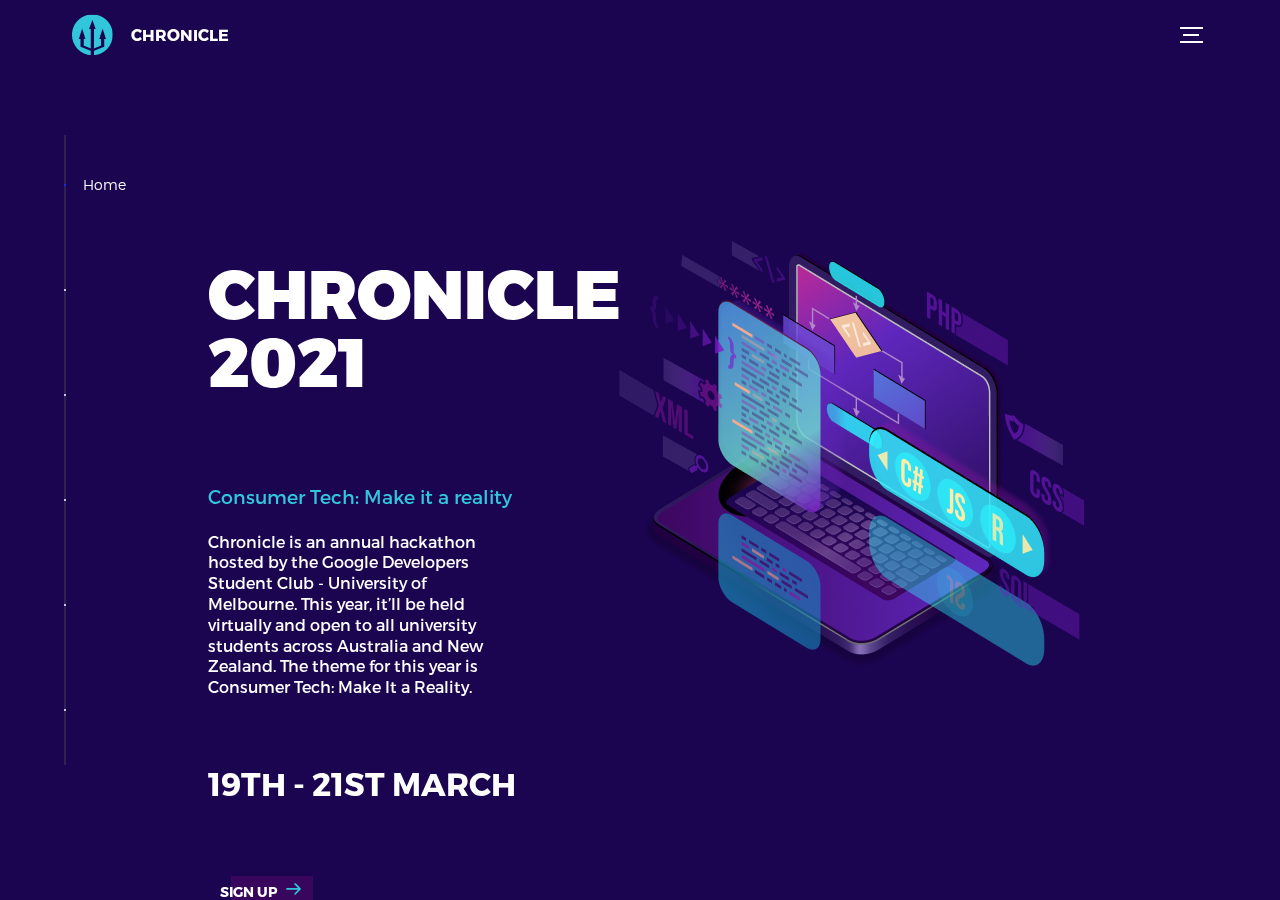
==== index.html @ 99b22c0f "first-commit" ====
<!DOCTYPE html>
<html lang="en">
<head>
  <title>Chronicle Hackathon 2021</title>
  <link rel="shortcut icon" type="image/png" href="assets/img/favicon.png"/>
  <meta charset="utf-8">
  <meta name="viewport" content="width=device-width, initial-scale=1">
  <meta http-equiv="X-UA-Compatible" content="IE=edge">
  <meta name="description" content="HTML5 website template">
  <meta name="keywords" content="global, template, html, sass, jquery">
  <meta name="author" content="Pulkit Aggarwal">
  <link rel="stylesheet" href="assets/css/main.css">
  <link href="https://cdn.jsdelivr.net/npm/bootstrap@5.0.0-beta2/dist/css/bootstrap.min.css" rel="stylesheet" integrity="sha384-BmbxuPwQa2lc/FVzBcNJ7UAyJxM6wuqIj61tLrc4wSX0szH/Ev+nYRRuWlolflfl" crossorigin="anonymous">
  <script src="https://cdn.jsdelivr.net/npm/bootstrap@5.0.0-beta2/dist/js/bootstrap.bundle.min.js" integrity="sha384-b5kHyXgcpbZJO/tY9Ul7kGkf1S0CWuKcCD38l8YkeH8z8QjE0GmW1gYU5S9FOnJ0" crossorigin="anonymous"></script>
</head>
<body>

<!-- notification for small viewports and landscape oriented smartphones -->
<div class="device-notification">
  <a class="device-notification--logo" >
    <img src="assets/img/logo.png" alt="Chronicle">
    <p>Chronicle</p>
  </a>
  <p class="device-notification--message">The most amazing hackathon of 2021 is here.</p>
</div>

<div class="perspective effect-rotate-left">
  <div class="container"><div class="outer-nav--return"></div>
    <div id="viewport" class="l-viewport">
      <div class="l-wrapper">
        <header class="header">
          <a class="header--logo" href = "https://zinader.github.io/chroniclehack/">

            <img src="assets/img/logo.png" alt="Chronicle">
            <p>Chronicle</p>
          </a>
              <div class="header--nav-toggle">
            <span></span>
          </div>
        </header>

        <!--left nav bar section-->
        <nav class="l-side-nav">
          <ul class="side-nav">
            <li class="is-active"><span>Home</span></li>
            <li><span>Schedule</span></li>
            <li><span>Prizes</span></li>
            <li><span>FAQs</span></li>
            <li><span>Sponsors</span></li>
            <li><span>Contact Us</span></li>
          </ul>
        </nav>

        <!--main about chronicle section-->

        <ul class="l-main-content main-content">
          <li class="l-section section section--is-active">
            <div class="intro">
              <div class="intro--banner">
                <h1>CHRONICLE<br>2021</h1>
                <br>
                <h4>Consumer Tech: Make it a reality</h4>
                <div class="intro--para">
                <h3>Chronicle is an annual hackathon hosted by the Google Developers Student Club - University of Melbourne. This year, it’ll be held virtually and open to all university students across Australia and New Zealand. The theme for this year is Consumer Tech: Make It a Reality. </h3>
                <div class="date-chronicle">
                <br>
                <h2>19TH - 21ST MARCH</h2>
                <br>
                <br>
                
                <a href = "https://www.eventbrite.com.au/e/chronicle-hackathon-2021-tickets-142675898453" target="_blank">
                  <button >Sign Up
                    <svg version="1.1" id="Layer_1" xmlns="http://www.w3.org/2000/svg" xmlns:xlink="http://www.w3.org/1999/xlink" x="0px" y="0px" viewBox="0 0 150 118" style="enable-background:new 0 0 150 118;" xml:space="preserve">
                    <g transform="translate(0.000000,118.000000) scale(0.100000,-0.100000)">
                      <path d="M870,1167c-34-17-55-57-46-90c3-15,81-100,194-211l187-185l-565-1c-431,0-571-3-590-13c-55-28-64-94-18-137c21-20,33-20,597-20h575l-192-193C800,103,794,94,849,39c20-20,39-29,61-29c28,0,63,30,298,262c147,144,272,271,279,282c30,51,23,60-219,304C947,1180,926,1196,870,1167z"/>
                    </g>
                    </svg>
                    <span class="btn-background"></span>
                  </button>
                </a>
                
                <img src="assets/img/introduction-visual.png" alt="Welcome">
              </div>
            </div>
          </li>

          <!--FAQ section-->
          <!--Keeping it similar to schedule because a lot of questions-->
          
          <li class="l-section section">
            <div class="work schedule">
              <h2>Schedule</h2>
              <div class="work--lockup">
                <ul class="slider">

                  <li class="slider--item slider--item-center">
                    
                      <div class="slider--item-image">
                        <img src="assets/img/2.svg" alt="Victory">
                        
                      </div>
                     
                  </li>
                  <li class="slider--item ">
                  
                      <div class="slider--item-image">
                        <img src="assets/img/3.svg" alt="Alex Nowak">
                      </div>
                  
                  </li>
                  <li class="slider--item">
                    
                      <div class="slider--item-image">
                        <img src="assets/img/4.svg" alt="Alex Nowak">
                      </div>
                    
                  </li>
                  <li class="slider--item">
                   
                      <div class="slider--item-image">
                        <img src="assets/img/5.svg" alt="Alex Nowak">
                      </div>
                    
                  </li>
                  <li class="slider--item">
                   
                      <div class="slider--item-image">
                        <img src="assets/img/6.svg" alt="Alex Nowak">
                      </div>
        
                  </li>
                  
                </ul>
                
                <div class="slider--prev">
                  <svg version="1.1" id="Layer_1" xmlns="http://www.w3.org/2000/svg" xmlns:xlink="http://www.w3.org/1999/xlink" x="0px" y="0px"
                  viewBox="0 0 150 118" style="enable-background:new 0 0 150 118;" xml:space="preserve">
                  <g transform="translate(0.000000,118.000000) scale(0.100000,-0.100000)">
                    <path d="M561,1169C525,1155,10,640,3,612c-3-13,1-36,8-52c8-15,134-145,281-289C527,41,562,10,590,10c22,0,41,9,61,29
                    c55,55,49,64-163,278L296,510h575c564,0,576,0,597,20c46,43,37,109-18,137c-19,10-159,13-590,13l-565,1l182,180
                    c101,99,187,188,193,199c16,30,12,57-12,84C631,1174,595,1183,561,1169z"/>
                  </g>
                  </svg>
                </div>
                <div class="slider--next">
                  <svg version="1.1" id="Layer_1" xmlns="http://www.w3.org/2000/svg" xmlns:xlink="http://www.w3.org/1999/xlink" x="0px" y="0px" viewBox="0 0 150 118" style="enable-background:new 0 0 150 118;" xml:space="preserve">
                  <g transform="translate(0.000000,118.000000) scale(0.100000,-0.100000)">
                    <path d="M870,1167c-34-17-55-57-46-90c3-15,81-100,194-211l187-185l-565-1c-431,0-571-3-590-13c-55-28-64-94-18-137c21-20,33-20,597-20h575l-192-193C800,103,794,94,849,39c20-20,39-29,61-29c28,0,63,30,298,262c147,144,272,271,279,282c30,51,23,60-219,304C947,1180,926,1196,870,1167z"/>
                  </g>
                  </svg>
                </div>
              </div>
            </div>
          </li>

          <!--Prizes section-->

          <li class="l-section section">
            <div class="hire">
              <h2>Prizes</h2>
              <h4>To be announced soon.</h4>
              <!-- checkout formspree.io for easy form setup -->
              <form class="work-request">
                <div class="work-request--options">
                  <span class="options-a">              
                  </span>
                </div>
              </form>
            </div>
          </li>


          <!--Schedule section-->

          <li class="l-section section">
            <div class="work">
              <h2>FAQs</h2>
              <div class="col">
            
                <div class="tabs">
                  <div class="tab">
                    <input type="radio" id="rd1" name="rd">
                    <label class="tab-label" for="rd1">
                    Where is the hackathon?
                    </label>
                    <div class="tab-content">
                      Chronicle 2021 is entirely virtual.

                    </div>
                  </div>
                  <div class="tab">
                    <input type="radio" id="rd2" name="rd">
                    <label class="tab-label" for="rd2">What is the team size?</label>
                    <div class="tab-content">
                      A team can have 3-4 members.
                    </div>
                  </div>
                  <div class="tab">
                    <input type="radio" id="rd3" name="rd">
                    <label class="tab-label" for="rd3">Do I need a team to sign up?</label>
                    <div class="tab-content">
                      No, just register on eventbrite and you can find teammates on our discord.
                    </div>
                  </div>
                  <div class="tab">
                    <input type="radio" id="rd4" name="rd">
                    <label class="tab-label" for="rd4">Who can compete in Chronicle?</label>
                    <div class="tab-content">
                      Anyone enrolled at a University in Australia or New Zealand can compete.
                    </div>
                  </div>
                  <div class="tab">
                    <input type="radio" id="rd5" name="rd">
                    <label class="tab-label" for="rd5">I am a beginner, can I still join this hackathon?</label>
                    <div class="tab-content">
                      Yes! Hackathons are always a great place for beginners to learn and meet new people. We’ll also have a bunch of workshops and mentors to help you along the way.
                    </div>
                  </div>
                  
                </div>
              </div> 
            </div>
          </li>
          
          <!--collaborators--section-->

          <li class="l-section section">
            <div class="hire">
              <h2>Sponsored By</h2>
              <br>
             <img src="assets/img/google3.png" alt="Google" style="width:284px;height:92.39px;">
            </div>

          </li>

          <!--Contact section-->

          <li class="l-section section">
            <div class="contact">
              <div class="contact--lockup">
                
                <div class="card">
                  <div class="card-header">
                  <h5>
                    To ask more questions and stay updated with what's happening at Chronicle.
                  </h5>
                  </div>
                  <div class="card-body">
                   
                    <a href="https://discord.gg/WUYStDMMdJ" target="_blank"class="btn btn-primary"> <h5 class="card-title">Join Discord</h5></a>
                    <a href="https://www.facebook.com/dscunimelb" target="_blank" class="btn btn-primary"> <h5 class="card-title">Facebook</h5></a>
                    <a href="mailto:dscunimelb@gmail.com" target="_blank" class="btn btn-primary"> <h5 class="card-title">Email</h5></a>
                    
                  </div>
                </div>
             
              </div>
            </div>
          </li>
        </ul>
      </div>
    </div>
  </div>

  <!--Right Slide Animation section-->

  <ul class="outer-nav">
    <li class="is-active">Home</li>
    <li>Schedule</li>
    <li>Prizes</li>
    <li>FAQs</li>
    <li>Sponsors</li>
    <li>Contact Us</li>
  </ul>
</div>

<script src="https://ajax.googleapis.com/ajax/libs/jquery/2.2.4/jquery.min.js"></script>
<script>window.jQuery || document.write('<script src="assets/js/vendor/jquery-2.2.4.min.js"><\/script>')</script>
<script src="assets/js/functions-min.js"></script>
</body>
</html>
---- assets/css/main.css ----
@font-face {
	font-family: 'Montserrat';
	src: url("fonts/Montserrat-Black.eot");
	src: local("☺"), url("fonts/Montserrat-Black.woff") format("woff"), url("fonts/Montserrat-Black.ttf") format("truetype"), url("fonts/Montserrat-Black.svg") format("svg");
	font-weight: 900;
	font-style: normal
}

@font-face {
	font-family: 'Montserrat';
	src: url("fonts/Montserrat-Bold.eot");
	src: local("☺"), url("fonts/Montserrat-Bold.woff") format("woff"), url("fonts/Montserrat-Bold.ttf") format("truetype"), url("fonts/Montserrat-Bold.svg") format("svg");
	font-weight: 700;
	font-style: normal
}

@font-face {
	font-family: 'Montserrat';
	src: url("fonts/Montserrat-Regular.eot");
	src: local("☺"), url("fonts/Montserrat-Regular.woff") format("woff"), url("fonts/Montserrat-Regular.ttf") format("truetype"), url("fonts/Montserrat-Regular.svg") format("svg");
	font-weight: 400;
	font-style: normal
}

@font-face {
	font-family: 'Montserrat';
	src: url("fonts/Montserrat-Light.eot");
	src: local("☺"), url("fonts/Montserrat-Light.woff") format("woff"), url("fonts/Montserrat-Light.ttf") format("truetype"), url("fonts/Montserrat-Light.svg") format("svg");
	font-weight: 300;
	font-style: normal
}

/*! normalize.css v3.0.2 | MIT License | git.io/normalize */
html {
	font-family: sans-serif;
	-ms-text-size-adjust: 100%;
	-webkit-text-size-adjust: 100%
}

body {
	margin: 0
}

article, aside, details, figcaption, figure, footer, header, hgroup, main, menu, nav, section, summary {
	display: block
}

audio, canvas, progress, video {
	display: inline-block;
	vertical-align: baseline
}

audio:not([controls]) {
	display: none;
	height: 0
}

[hidden], template {
	display: none
}

a {
	background-color: transparent
}

a{
	color: #31c6dc;
}

a:active, a:hover {
	outline: 0
}

abbr[title] {
	border-bottom: 1px dotted
}

b, strong {
	font-weight: bold
}

dfn {
	font-style: italic
}

h1 {
	font-size: 2em;

	margin: 0.67em 0
}

mark {
	background: #ff0;
	color: #000
}

small {
	font-size: 80%
}

sub, sup {
	font-size: 75%;
	line-height: 0;
	position: relative;
	vertical-align: baseline
}

sup {
	top: -0.5em
}

sub {
	bottom: -0.25em
}

img {
	border: 0
}

svg:not(:root) {
	overflow: hidden
}

figure {
	margin: 1em 40px
}

hr {
	box-sizing: content-box;
	height: 0
}

pre {
	overflow: auto
}

code, kbd, pre, samp {
	font-family: monospace, monospace;
	font-size: 1em
}

button, input, optgroup, select, textarea {
	color: inherit;
	font: inherit;
	margin: 0
}

button {
	overflow: visible
}

button, select {
	text-transform: none
}

button, html input[type="button"], input[type="reset"], input[type="submit"] {
	-webkit-appearance: button;
	cursor: pointer
}

button[disabled], html input[disabled] {
	cursor: default
}

button::-moz-focus-inner, input::-moz-focus-inner {
	border: 0;
	padding: 0
}

input {
	line-height: normal
}

input[type="checkbox"], input[type="radio"] {
	box-sizing: border-box;
	padding: 0
}

input[type="number"]::-webkit-inner-spin-button, input[type="number"]::-webkit-outer-spin-button {
	height: auto
}

input[type="search"] {
	-webkit-appearance: textfield;
	box-sizing: content-box
}

input[type="search"]::-webkit-search-cancel-button, input[type="search"]::-webkit-search-decoration {
	-webkit-appearance: none
}

fieldset {
	border: 1px solid #c0c0c0;
	margin: 0 2px;
	padding: 0.35em 0.625em 0.75em
}

legend {
	border: 0;
	padding: 0
}

textarea {
	overflow: auto
}

optgroup {
	font-weight: bold
}

table {
	border-collapse: collapse;
	border-spacing: 0
}

td, th {
	padding: 0
}

::-moz-selection {
	background: #FFF498
}

::selection {
	background: #FFF498
}

::-moz-selection {
	background: #FFF498
}

img::-moz-selection {
	background: transparent
}

img::selection {
	background: transparent
}

img::-moz-selection {
	background: transparent
}

body {
	-webkit-tap-highlight-color: #FFF498
}

body {
	background-color: #1B0551 !important;
	font-size: 14px;
	line-height: 1.6;
	font-family: "Montserrat", sans-serif;
	color: #fff;
	-webkit-font-smoothing: antialiased;
	-webkit-text-size-adjust: 100%
}

.l-viewport {
	position: relative;
	width: 100%;
	height: 100vh;
	box-shadow: 0 0 45px 5px rgba(0, 0, 0, 0.85);
	overflow: hidden
}

.l-wrapper {
	position: relative;
	width: 1440px;
	max-width: 90%;
	height: 100%;
	margin: 0 auto
}

.l-side-nav {
	position: absolute;
	left: 0;
	display: -webkit-box;
	display: -webkit-flex;
	display: -ms-flexbox;
	display: flex;
	height: 100%;
	-webkit-box-align: center;
	-webkit-align-items: center;
	-ms-flex-align: center;
	align-items: center
}

.l-side-nav::before {
	content: "";
	position: absolute;
	top: 50%;
	left: 0;
	-webkit-transform: translateY(-50%);
	transform: translateY(-50%);
	width: 2px;
	height: 70%;
	max-height: 750px;
	background-color: #555;
	opacity: .35;
	z-index: 10
}

@media (max-width:1180px) {
	.l-side-nav {
		display: none
	}

}

.l-main-content {
	position: relative;
	width: 100%;
	height: 100%;
	margin: 0;
	padding: 0;
	list-style: none
}

.l-section {
	position: absolute;
	width: 100%;
	height: 100%
}

.device-notification {
	display: none;
	position: fixed;
	top: 0;
	left: 0;
	width: 100%;
	height: 100%;
	-webkit-box-orient: vertical;
	-webkit-box-direction: normal;
	-webkit-flex-direction: column;
	-ms-flex-direction: column;
	flex-direction: column;
	-webkit-box-align: center;
	-webkit-align-items: center;
	-ms-flex-align: center;
	-ms-grid-row-align: center;
	align-items: center;
	-webkit-box-pack: center;
	-webkit-justify-content: center;
	-ms-flex-pack: center;
	justify-content: center;
	background-color: #0c0c0c;
	z-index: 12
}

.device-notification--logo {
	display: -webkit-box;
	display: -webkit-flex;
	color: #fff !important;
	display: -ms-flexbox;
	display: flex;
	-webkit-box-align: center;
	-webkit-align-items: center;
	-ms-flex-align: center;
	align-items: center;
	text-decoration: none;

}


.device-notification--logo p {
	margin: 0 0 0 10px;
	font-size: 16px;
	font-weight: 700;
	text-transform: uppercase
}

.device-notification--message {
	width: 70%;
	margin: 30px 0 0 0;
	font-weight: 700;
	text-align: center
}

@media (max-width:767px) and (min-width:601px) and (max-height:680px) {
	.device-notification {
		display: -webkit-box;
		display: -webkit-flex;
		display: -ms-flexbox;
		display: flex
	}

}

@media (max-width:600px) and (min-width:480px) and (max-height:580px) {
	.device-notification {
		display: -webkit-box;
		display: -webkit-flex;
		display: -ms-flexbox;
		display: flex
	}

}

@media (max-width:736px) and (min-width:360px) and (orientation:landscape) {
	.device-notification {
		display: -webkit-box;
		display: -webkit-flex;
		display: -ms-flexbox;
		display: flex
	}

}

@media(max-width:359px) {
	.device-notification {
		display: -webkit-box;
		display: -webkit-flex;
		display: -ms-flexbox;
		display: flex
	}

}

.section {
	opacity: 0;
	visibility: hidden;
	-webkit-transition: opacity .4s ease-in-out, visibility 0s .4s;
	transition: opacity .4s ease-in-out, visibility 0s .4s
}

.section--is-active {
	opacity: 1;
	visibility: visible;
	z-index: 1;
	-webkit-transition: opacity .4s ease-in-out .4s;
	transition: opacity .4s ease-in-out .4s
}

.section--next {
	-webkit-transform: translateY(-45px);
	transform: translateY(-45px);
	-webkit-transition: -webkit-transform .4s ease-in-out;
	transition: -webkit-transform .4s ease-in-out;
	transition: transform .4s ease-in-out;
	transition: transform .4s ease-in-out, -webkit-transform .4s ease-in-out
}

.section--prev {
	-webkit-transform: translateY(45px);
	transform: translateY(45px);
	-webkit-transition: -webkit-transform .4s ease-in-out;
	transition: -webkit-transform .4s ease-in-out;
	transition: transform .4s ease-in-out;
	transition: transform .4s ease-in-out, -webkit-transform .4s ease-in-out
}

.header {
	position: absolute;
	top: 0;
	left: 0;
	display: -webkit-box;
	display: -webkit-flex;
	display: -ms-flexbox;
	display: flex;
	width: 100%;
	height: 70px;
	-webkit-box-align: center;
	-webkit-align-items: center;
	-ms-flex-align: center;
	align-items: center;
	-webkit-box-pack: justify;
	-webkit-justify-content: space-between;
	-ms-flex-pack: justify;
	justify-content: space-between;
	z-index: 10
}

.header--logo {
	display: -webkit-box;
	display: -webkit-flex;
	display: -ms-flexbox;
	display: flex;
	-webkit-box-align: center;
	-webkit-align-items: center;
	-ms-flex-align: center;
	align-items: center;
	text-decoration: none;
	color: #fff
}

.header--logo p {
	margin: 0 0 0 10px;
	font-size: 16px;
	font-weight: 700;
	text-transform: uppercase
}

.header--logo p{
	color: #FFFFFF;
}

.header--nav-toggle {
	display: -webkit-box;
	display: -webkit-flex;
	display: -ms-flexbox;
	display: flex;
	width: 50px;
	height: 50px;
	-webkit-box-orient: vertical;
	-webkit-box-direction: normal;
	-webkit-flex-direction: column;
	-ms-flex-direction: column;
	flex-direction: column;
	-webkit-box-align: center;
	-webkit-align-items: center;
	-ms-flex-align: center;
	align-items: center;
	-webkit-box-pack: center;
	-webkit-justify-content: center;
	-ms-flex-pack: center;
	justify-content: center;
	cursor: pointer
}

.header--nav-toggle span, .header--nav-toggle::before, .header--nav-toggle::after {
	content: "";
	position: relative;
	width: 16px;
	height: 2px;
	background-color: #fff
}

.header--nav-toggle::before {
	bottom: 5px;
	width: 23px
}

.header--nav-toggle::after {
	top: 5px;
	width: 23px
}

.header--cta {
	position: absolute;
	top: 50%;
	left: 50%;
	-webkit-transform: translate(-50%, -50%);
	transform: translate(-50%, -50%);
	padding: 0 20px;
	line-height: 30px;
	text-decoration: none;
	color: #fff;
	font-weight: 700;
	text-transform: uppercase;
	background-color: #31c6dc;
	border: none;
	opacity: 0;
	visibility: hidden;
	
}

.header--cta:focus {
	outline: none
}

.header--cta.is-active {
	opacity: 1;
	visibility: visible;
	-webkit-transition: opacity .4s ease-in-out .4s;
	transition: opacity .4s ease-in-out .4s
}

@media (max-width:767px) {
	.header--cta {
		display: none
	}

}

.side-nav {
	position: relative;
	display: -webkit-box;
	display: -webkit-flex;
	display: -ms-flexbox;
	display: flex;
	width: 100px;
	height: 70%;
	max-height: 750px;
	-webkit-box-orient: vertical;
	-webkit-box-direction: normal;
	-webkit-flex-direction: column;
	-ms-flex-direction: column;
	flex-direction: column;
	-webkit-justify-content: space-around;
	-ms-flex-pack: distribute;
	justify-content: space-around;
	margin: 0;
	padding: 0;
	list-style-position: inside;
	z-index: 10
}

.side-nav>li {
	position: relative;
	top: -5px;
	color: #fff;
	font-size: 6px;
	cursor: pointer
}

.side-nav>li span {
	position: relative;
	top: 3px;
	left: 10px;
	color: #fff;
	font-size: 14px;
	font-weight: 300;
	opacity: 0;
	visibility: hidden
}

.side-nav>li::before {
	position: absolute;
	top: 3px;
	left: 10px;
	color: #555;
	font-size: 14px;
	font-weight: 300
}



.side-nav li.is-active {
	color: #0f33ff;
	-webkit-transition: color .4s ease-in-out;
	transition: color .4s ease-in-out
}

.side-nav li.is-active span {
	opacity: 1;
	visibility: visible;
	-webkit-transition: opacity .4s ease-in-out;
	transition: opacity .4s ease-in-out
}

.side-nav li.is-active::before {
	left: -33px;
	color: #fff
}

.intro {
	position: relative;
	display: -webkit-box;
	display: -webkit-flex;
	display: -ms-flexbox;
	display: flex;
	width: 900px;
	max-width: 75%;
	height: 100%;
	-webkit-box-orient: vertical;
	-webkit-box-direction: normal;
	-webkit-flex-direction: column;
	-ms-flex-direction: column;
	flex-direction: column;
	-webkit-box-pack: center;
	-webkit-justify-content: center;
	-ms-flex-pack: center;
	justify-content: center;
	margin: 0 auto
}

@media (max-width:1180px) {
	.intro {
		max-width: 100%
	}

}

.intro--banner {
	position: relative;
	height: 475px

}



.intro--banner h1 {
	position: relative;
	color: #ffffff !important;
	font-size: 68px;
	font-weight: 900;
	line-height: 1;
	z-index: 1
	
}

.intro--banner h4 {
	position: relative;
	color: #31c6dc !important;
	font-family: "Montserrat", sans-serif;
	font-size: 19px;
	font-weight: 400;
	line-height: 1;
	z-index: 1
	
}

.intro--banner h2 {
	position: relative;
	color: #ffffff !important;
	font-family: "Montserrat", sans-serif;
	font-size: 32px;
	font-weight: 600 !important;
	line-height: 1.3;
	z-index: 1
}

.intro--para {
	width: 300px;

}

.date-chronicle{
	width: 400px;
}

.intro--banner h3 {
	position: relative;
	color: #ffffff !important;
	font-family: "Montserrat", sans-serif;
	font-size: 16px;
	font-weight: 400;
	line-height: 1.3;
	z-index: 1
}

.intro--banner button {
	position: relative;
	padding: 5px 17px 5px 12px;
	font-weight: 700;
	text-transform: uppercase;
	color: #ffffff !important;
	background-color: transparent;
	border: none
}

.intro--banner button .btn-background {
	position: absolute;
	top: 0;
	left: 23px;
	right: 0;
	height: 100%;
	background-color: #39065e;
	z-index: -1;
	-webkit-transition: left .2s ease-in-out;
	transition: left .2s ease-in-out
}

.intro--banner button:hover .btn-background {
	left: 0
}

.intro--banner button:focus {
	outline: none
}

.intro--banner button svg {
	position: relative;
	bottom: 2px;
	left: 5px;
	width: 15px;
	fill: #31c6dc;
}

.intro--banner img {
	position: absolute;
	bottom: 21px;
	right: -12px
}

.intro--options {
	display: -webkit-box;
	display: -webkit-flex;
	display: -ms-flexbox;
	display: flex;
	-webkit-box-pack: justify;
	-webkit-justify-content: space-between;
	-ms-flex-pack: justify;
	justify-content: space-between;
	margin: 0;
	padding: 0;
	list-style: none
}

.intro--options>a {
	max-width: 250px;
	text-decoration: none;
	color: #282828;
	-webkit-transition: color .2s ease-in-out;
	transition: color .2s ease-in-out
}

.intro--options>a:hover {
	color: #fff
}

.intro--options h3 {
	font-size: 16px;
	text-transform: uppercase
}

.intro--options p {
	margin-bottom: 0
}

@media (max-width:900px) {
	.intro--banner {
		height: 380px
	}

	.intro--banner h1 {
		font-size: 55px
	}

	.intro--banner img {
		width: 430px
	}

	.intro--options>a {
		margin-right: 30px
	}

	.intro--options>a:last-child {
		margin-right: 0
	}

}

@media (max-width:767px) {
	.intro--banner {
		height: 305px
	}

	.intro--banner h1 {
		font-size: 44px
	}

	.intro--banner img {
		width: 330px
	}

	.intro--options {
		display: block
	}

	.intro--options>a {
		display: block;
		max-width: 100%;
		margin: 0 0 30px 0
	}

	.intro--options>a:last-child {
		margin-bottom: 0
	}

}

@media (max-width:600px) {
	.intro--banner {
		height: 360px
	}

	.intro--banner h1 {
		font-size: 55px
	}

	.intro--banner img {
		display: none
	}

}

@media (max-width:600px) and (max-height:750px) {
	.intro--banner {
		height: auto
	}

	.intro--banner::before, .intro--banner::after {
		display: none
	}

	.intro--banner h1 {
		margin-top: 0
	}

	.intro--options {
		display: none
	}

}

.work {
	position: relative;
	display: -webkit-box;
	display: -webkit-flex;
	display: -ms-flexbox;
	display: flex;
	width: 960px;
	max-width: 80%;
	height: 100%;
	-webkit-box-orient: vertical;
	-webkit-box-direction: normal;
	-webkit-flex-direction: column;
	-ms-flex-direction: column;
	flex-direction: column;
	-webkit-box-pack: center;
	-webkit-justify-content: center;
	-ms-flex-pack: center;
	justify-content: center;
	margin: 0 auto
}

@media (max-width:1180px) {
	.work {
		max-width: 100%
	}

}



.work h2 {
	font-family: "Montserrat", sans-serif !important;
	margin: 80px 0 20px 0;
	color: #ffffff !important;
	font-size: 56px;
	text-align: center;
	text-decoration: underline;
  	text-decoration-color: #31c6dc;
}

.schedule h2{
	margin: 0px 0 20px 0;

}

.work h4 {
	color: #ffffff !important;
}

.work h5 {
	
	color: #31c6dc !important;

}

.tab input {
  position: absolute;
  opacity: 0;
  z-index: -1;
}

.row {
  display: flex;
}
.row .col {
  flex: 1;
}
.row .col:last-child {
  margin-left: 1em;
}

/* Accordion styles */
.tabs {
  border-radius: 8px;
  overflow: hidden;
  box-shadow: 0 4px 4px -2px rgba(0, 0, 0, 0.5);
}

.tab {
  width: 100%;
  color: black;
  overflow: hidden;
}
.tab-label {
  display: flex;
  justify-content: space-between;
  font-family: "Montserrat", sans-serif;
  padding: 1em;
  background: #31c6dc;
  font-weight: regular;
  cursor: pointer;
  /* Icon */
}
.tab-label:hover {
  background: #31c6dc;
}
.tab-label::after {
  content: "❯";
  width: 1em;
  height: 1em;
  text-align: center;
  transition: all 0.35s;
}
.tab-content {
  max-height: 0;
  padding: 0 1em;
  color: #2c3e50;
  font-family: "Montserrat", sans-serif;
  background: white;
  transition: all 0.35s;
}
.tab-close {
  display: flex;
  justify-content: flex-end;
  padding: 1em;
  font-size: 0.75em;
  background: #2c3e50;
  cursor: pointer;
}
.tab-close:hover {
  background: #1a252f;
}

input:checked + .tab-label {
  background: #31c6dc;
}
input:checked + .tab-label::after {
  transform: rotate(90deg);
}
input:checked ~ .tab-content {
  max-height: 100vh;
  padding: 1em;
}



.work p {
	color: #ffffff !important;
}


.work--lockup {
	position: relative
}

.work--lockup .slider {
	position: relative;
	display: -webkit-box;
	display: -webkit-flex;
	display: -ms-flexbox;
	display: flex;
	width: 80%;
	margin: 0 auto;
	padding: 0;
	list-style: none
}

.work--lockup .slider--item {
	position: absolute;
	display: none;
	text-align: center
}

.work--lockup .slider--item a {
	text-decoration: none;
	color: #858585
}

.work--lockup .slider--item-title {
	margin-top: 10px;
	font-size: 12px;
	font-weight: 700;
	text-transform: uppercase
}

.work--lockup .slider--item-description {
	display: none;
	max-width: 250px;
	margin: 0 auto
}

.work--lockup .slider--item-image {
	width: 150px;
	height: 150px;
	margin: 0 auto;
	border-radius: 50%;
	
}

.work--lockup .slider--item-image img {
	width: 100%;
}

.work--lockup .slider--item-left {
	top: 50%;
	left: 0;
	-webkit-transform: translateY(-50%);
	transform: translateY(-50%);
	display: block
}

.work--lockup .slider--item-right {
	top: 50%;
	right: 0;
	-webkit-transform: translateY(-50%);
	transform: translateY(-50%);
	display: block
}

.work--lockup .slider--item-center {
	position: relative;
	top: 30px;
	left: 50%;
	-webkit-transform: translateX(-50%);
	transform: translateX(-50%);
	display: block
}

.work--lockup .slider--item-center a {
	color: #fff
}

.work--lockup .slider--item-center .slider--item-title {
	margin-top: 25px;
	font-size: 16px
}

.work--lockup .slider--item-center .slider--item-description {
	display: block
}

.work--lockup .slider--item-center .slider--item-image {
	width: 300px;
	height: 300px
}

.work--lockup .slider--next, .work--lockup .slider--prev {
	position: absolute;
	top: 160px;
	display: -webkit-box;
	display: -webkit-flex;
	display: -ms-flexbox;
	display: flex;
	width: 50px;
	height: 50px;
	-webkit-box-align: center;
	-webkit-align-items: center;
	-ms-flex-align: center;
	align-items: center;
	-webkit-box-pack: center;
	-webkit-justify-content: center;
	-ms-flex-pack: center;
	justify-content: center;
	background-color: #000000;
	border-radius: 50%;
	cursor: pointer
}

.work--lockup .slider--next svg, .work--lockup .slider--prev svg {
	width: 20px;
	fill: #31c6dc
}

.work--lockup .slider--next {
	right: 0
}

.work--lockup .slider--prev {
	left: 0
}

@media (max-width:900px) {
	.work--lockup .slider--item-image {
		width: 120px;
		height: 120px
	}

	.work--lockup .slider--item-center .slider--item-image {
		width: 240px;
		height: 240px
	}

	.work--lockup .slider--next, .work--lockup .slider--prev {
		top: 130px
	}

}

@media (max-width:767px) {
	.work--lockup .slider {
		width: 75%
	}

	.work--lockup .slider--item-image {
		width: 90px;
		height: 90px
	}

	.work--lockup .slider--item-center .slider--item-image {
		width: 190px;
		height: 190px
	}

	.work--lockup .slider--next, .work--lockup .slider--prev {
		top: 105px
	}

}

@media (max-width:600px) {
	.work--lockup .slider {
		width: auto
	}

	.work--lockup .slider--item-left, .work--lockup .slider--item-right {
		display: none
	}

}

.about {
	position: relative;
	display: -webkit-box;
	display: -webkit-flex;
	display: -ms-flexbox;
	display: flex;
	width: 900px;
	max-width: 75%;
	height: 100%;
	-webkit-box-orient: vertical;
	-webkit-box-direction: normal;
	-webkit-flex-direction: column;
	-ms-flex-direction: column;
	flex-direction: column;
	-webkit-box-pack: center;
	-webkit-justify-content: center;
	-ms-flex-pack: center;
	justify-content: center;
	margin: 0 auto
}

@media (max-width:1180px) {
	.about {
		max-width: 100%
	}

}

.about--banner {
	position: relative;
	height: 475px
}

.about--banner::before {
	content: "";
	position: absolute;
	top: 20px;
	left: 200px;
	-webkit-transform: rotate(-25deg);
	transform: rotate(-25deg);
	border: 5px solid #0f33ff;
	border-right-color: transparent;
	border-bottom-color: transparent
}

.about--banner::after {
	content: "";
	position: absolute;
	top: 75px;
	left: 400px;
	-webkit-transform: rotate(45deg);
	transform: rotate(45deg);
	width: 10px;
	height: 10px;
	background-color: #0f33ff
}

.about--banner h2 {
	position: relative;
	margin-top: 35px;
	font-size: 68px;
	font-weight: 900;
	line-height: 1;
	z-index: 1
}

.about--banner h2::before {
	content: "";
	position: absolute;
	top: 60px;
	left: 268px;
	width: 30px;
	height: 30px;
	background-color: #0f33ff;
	border-radius: 50%
}

.about--banner h2::after {
	content: "";
	position: absolute;
	top: 255px;
	left: 255px;
	width: 10px;
	height: 10px;
	background-color: #0f33ff
}

.about--banner a {
	padding: 5px 17px 5px 0;
	text-decoration: none;
	color: #fff;
	font-weight: 700;
	text-transform: uppercase;
	background-color: transparent
}

.about--banner a:hover svg {
	left: 10px
}

.about--banner a svg {
	position: relative;
	left: 5px;
	width: 15px;
	fill: #fff;
	-webkit-transition: left .2s ease-in-out;
	transition: left .2s ease-in-out
}

.about--banner img {
	position: absolute;
	bottom: -90px;
	right: -12px
}

.about--options {
	display: -webkit-box;
	display: -webkit-flex;
	display: -ms-flexbox;
	display: flex;
	max-width: 600px;
	-webkit-box-pack: justify;
	-webkit-justify-content: space-between;
	-ms-flex-pack: justify;
	justify-content: space-between;
	margin: 0;
	padding: 0;
	list-style: none
}

.about--options>a {
	position: relative;
	width: 150px;
	height: 75px;
	text-decoration: none;
	color: #fff;
	border: 10px solid #0f33ff;
	background-position: center;
	background-size: cover;
	background-repeat: no-repeat
}

.about--options>a:nth-child(1) {
	background-image: url("../img/about-winners.jpg")
}

.about--options>a:nth-child(2) {
	background-image: url("../img/about-philosophy.jpg")
}

.about--options>a:nth-child(3) {
	background-image: url("../img/about-history.jpg")
}

.about--options>a:hover h3 {
	bottom: -50px
}

.about--options h3 {
	position: absolute;
	bottom: -38px;
	left: 10px;
	font-size: 16px;
	text-transform: uppercase;
	-webkit-transition: bottom .2s ease-in-out, left .2s ease-in-out;
	transition: bottom .2s ease-in-out, left .2s ease-in-out
}

@media (max-width:767px) {
	.about--banner {
		height: 305px
	}

	.about--banner::before {
		top: 0;
		left: 125px
	}

	.about--banner::after {
		top: 35px;
		left: 260px
	}

	.about--banner h2 {
		margin-top: 10px;
		font-size: 44px
	}

	.about--banner h2::before {
		top: 28px;
		left: 168px
	}

	.about--banner h2::after {
		top: 163px;
		left: 163px
	}

	.about--banner img {
		width: 315px
	}

}

@media (max-width:600px) {
	.about--banner {
		height: auto
	}

	.about--banner::before {
		left: 155px
	}

	.about--banner::after {
		left: 310px
	}

	.about--banner h2 {
		margin-top: 0;
		font-size: 55px
	}

	.about--banner h2::before {
		top: 43px;
		left: 214px
	}

	.about--banner h2::after {
		top: 205px;
		left: 205px
	}

	.about--banner img {
		display: none
	}

	.about--options {
		display: none
	}

}

.contact {
	position: fixed;
	top: 0;
	left: 0;
	width: 100%;
	height: 100%;
	font-family: "Montserrat", sans-serif !important;
	background-image: url("../img/circuitry.png");
	background-position: left;
	background-size: cover;
	background-repeat: no-repeat
}

.contact--lockup {
	position: relative;
	display: -webkit-box;
	display: -webkit-flex;
	display: -ms-flexbox;
	display: flex;
	width: 80px;
	max-width: 100%;
	height: 100%;
	-webkit-box-align: center;
	-webkit-align-items: center;
	-ms-flex-align: center;
	align-items: center;
	-webkit-box-pack: end;
	-webkit-justify-content: flex-end;
	-ms-flex-pack: end;
	justify-content: flex-end;
	margin: 0 auto
}

.contact--lockup .card {

	min-width: 260px;
	background-color: #31c6dc;
}

.contact--lockup .card-header h5{

	text-decoration: underline;
  	text-decoration-color: #ffffff;
}



.contact--lockup .card .btn{
	min-width: 200px;
	align-items: center;
	margin: 10px; 
	
	background-color: #1b0551;
}

@media (max-width:1180px) {
	.contact--lockup {
		max-width: 90%
	}

}

@media (max-width:767px) {
	.contact--lockup {
		-webkit-box-pack: center;
		-webkit-justify-content: center;
		-ms-flex-pack: center;
		justify-content: center
	}

}

.contact--lockup .modal {
	padding: 45px 45px;
	text-align: center;
	background-image: url("../img/BACK_CONTACT.png");;
	border-radius: 12%;
	box-shadow: 0 0 30px 0 rgba(0, 0, 0, 0.75)

}



.contact--lockup .modal--options a {
	display: block;
	width: 100%;
	padding: 8px 0;
	text-decoration: none;
	color: #fff;
	font-weight: 700
}

.hire {
	position: relative;
	display: -webkit-box;
	display: -webkit-flex;
	display: -ms-flexbox;
	display: flex;
	width: 700px;
	max-width: 75%;
	height: 80%;
	-webkit-box-orient: vertical;
	-webkit-box-direction: normal;
	-webkit-flex-direction: column;
	-ms-flex-direction: column;
	flex-direction: column;
	-webkit-box-pack: center;
	-webkit-justify-content: center;
	-ms-flex-pack: center;
	justify-content: center;
	margin: 0 auto
}

@media (max-width:1180px) {
	.hire {
		max-width: 100%
	}

}

.hire h2 {
	padding-top: 70px;
	font-family: "Montserrat", sans-serif !important;
	margin: 0 0 20px 0;
	color: #ffffff !important;
	font-size: 46px;
	text-align: center;
	text-decoration: underline;
  	text-decoration-color: #31c6dc
}

.hire h3 {
	color: #ffffff !important;
	margin: 0 0 20px 0;
	text-align: center;
	font-size: 25px;
	
}

.hire h4 {
	color: #31c6dc;
	margin: 0 0 20px 0;
	font-size: 28px;
	text-align: center;
	left: 50%;
	
}



.hire img{
	width: 300px;
	height: 300px;
	margin: 0 auto;
	
	overflow: hidden
}

.work-request {
	display: -webkit-box;
	display: -webkit-flex;
	display: -ms-flexbox;
	display: flex;
	text-align: center;
	width: 100%;
	-webkit-box-orient: vertical;
	-webkit-box-direction: normal;
	-webkit-flex-direction: column;
	-ms-flex-direction: column;
	flex-direction: column;
	-webkit-box-align: center;
	-webkit-align-items: center;
	-ms-flex-align: center;
	align-items: center;
	color: #fff
}

.work-request input[type="submit"] {
	width: 400px;
	max-width: 100%;
	line-height: 50px;
	font-size: 16px;
	font-weight: 700;
	text-transform: uppercase;
	background-color: #0f33ff;
	border: none;
	border-radius: 0
}

.work-request input[type="submit"]:focus {
	outline: none
}

.work-request--options {
	display: -webkit-box;
	display: -webkit-flex;
	display: -ms-flexbox;
	display: flex;
	width: 100%;
	-webkit-box-orient: vertical;
	-webkit-box-direction: normal;
	-webkit-flex-direction: column;
	-ms-flex-direction: column;
	flex-direction: column;
	-webkit-box-align: center;
	-webkit-align-items: center;
	-ms-flex-align: center;
	align-items: center;
	margin: 30px 0
}

.work-request--options .options-a {
	display: -webkit-box;
	display: -webkit-flex;
	display: -ms-flexbox;
	display: flex;
	align-items: center;
	width: 70%;
	-webkit-box-pack: justify;
	-webkit-justify-content: space-between;
	-ms-flex-pack: justify;
	justify-content: space-between
}

.work-request--options .options-b {
	display: -webkit-box;
	display: -webkit-flex;
	display: -ms-flexbox;
	display: flex;
	width: 72%;
	-webkit-flex-wrap: wrap;
	-ms-flex-wrap: wrap;
	flex-wrap: wrap;
	-webkit-justify-content: space-around;
	-ms-flex-pack: distribute;
	justify-content: space-around
}

.work-request--options label {
	display: block;
	width: 200px;
	margin-bottom: 30px;
	line-height: 50px;
	font-size: 16px;
	font-weight: 700;
	text-align: center;
	border: 2px solid #fff;
	cursor: pointer;
	
}

.work-request--options label svg {
	position: relative;
	left: -5px;
	width: 0;
	fill: #fff;
	-webkit-transition: width .2s ease-in-out;
	transition: width .2s ease-in-out
}

.work-request--options input[type="checkbox"] {
	display: none
}

.work-request--options input[type="checkbox"]:checked+label {
	background-color: #0f33ff;
	border-color: #0f33ff
}

.work-request--options input[type="checkbox"]:checked+label svg {
	width: 15px
}

.work-request--information {
	display: -webkit-box;
	display: -webkit-flex;
	display: -ms-flexbox;
	display: flex;
	width: 100%;
	-webkit-box-pack: justify;
	-webkit-justify-content: space-between;
	-ms-flex-pack: justify;
	justify-content: space-between;
	margin-bottom: 60px
}

.work-request--information .information-name, .work-request--information .information-email {
	position: relative;
	width: 45%;
	height: 50px;
	font-size: 30px;
	font-weight: 300
}

.work-request--information input[type="text"], .work-request--information input[type="email"] {
	width: 100%;
	padding: 0 0 5px 0;
	background-color: transparent;
	border: none;
	border-bottom: 1px solid #fff;
	border-radius: 0
}

.work-request--information input[type="text"]:focus, .work-request--information input[type="email"]:focus {
	outline: none;
	background-color: #0c0c0c
}

.work-request--information label {
	position: absolute;
	top: 0;
	left: 0;
	pointer-events: none;
	-webkit-transition: top .2s ease-in-out, font-size .2s ease-in-out;
	transition: top .2s ease-in-out, font-size .2s ease-in-out
}

.work-request--information input:focus+label, .work-request--information input.has-value+label {
	top: -15px;
	font-size: 14px
}

@media (max-width:767px) {

	.work-request--options {
		-webkit-box-orient: horizontal;
		-webkit-box-direction: normal;
		-webkit-flex-direction: row;
		-ms-flex-direction: row;
		flex-direction: row;
		-webkit-justify-content: space-around;
		-ms-flex-pack: distribute;
		justify-content: space-around
	}


	.work-request--options .options-a, .work-request--options .options-b {
		display: block;
		width: auto
	}

}

@media (max-width:600px) {
	.work-request--options {
		margin: 20px 0;
		align-items: center;
	}

}

@media (max-width:600px) and (max-width:415px) {
	.work-request--options {
		-webkit-box-pack: justify;
		-webkit-justify-content: space-between;
		-ms-flex-pack: justify;
		justify-content: space-between;
		align-items: center;
	}

}

@media (max-width:600px) {
	.work-request--options label {
		width: 150px;
		margin-bottom: 15px;
		font-size: 14px
	}

	.work-request--options input[type="checkbox"]:checked+label svg {
		width: 12px
	}

	.work-request--information {
		margin-bottom: 30px
	}

	.work-request--information .information-name, .work-request--information .information-email {
		height: 40px;
		font-size: 24px
	}

}

.perspective {
	position: relative;
	width: 100%;
	height: 100%;
	overflow: hidden
}

.perspective--modalview {
	position: fixed;
	-webkit-perspective: 1500px;
	perspective: 1500px
}

.container {
	position: relative;
	-webkit-transform: translateZ(0) translateX(0) rotateY(0deg);
	transform: translateZ(0) translateX(0) rotateY(0deg);
	min-height: 100%;
	outline: 30px solid #31C6DC;
	-webkit-transition: -webkit-transform .4s;
	transition: -webkit-transform .4s;
	transition: transform .4s;
	transition: transform .4s, -webkit-transform .4s
}

.modalview .container {
	position: absolute;
	width: 100%;
	height: 100%;
	overflow: hidden;
	-webkit-backface-visibility: hidden;
	backface-visibility: hidden
}

.effect-rotate-left .container {
	-webkit-transform-origin: 0% 50%;
	transform-origin: 0% 50%;
	-webkit-transition: -webkit-transform .4s;
	transition: -webkit-transform .4s;
	transition: transform .4s;
	transition: transform .4s, -webkit-transform .4s
}

.effect-rotate-left--animate .container {
	-webkit-transform: translateZ(-1800px) translateX(-50%) rotateY(45deg);
	transform: translateZ(-1800px) translateX(-50%) rotateY(45deg);
	outline: 30px solid #31C6DC;
}

.outer-nav {
	position: absolute;
	top: 50%;
	left: 55%;
	-webkit-transform: translateY(-50%);
	transform: translateY(-50%);
	-webkit-transform-style: preserve-3d;
	transform-style: preserve-3d;
	margin: 0;
	padding: 0;
	list-style: none;
	text-align: center;
	visibility: hidden;
	-webkit-transition: visibility 0s .2s;
	transition: visibility 0s .2s
}

.outer-nav.is-vis {
	visibility: visible
}

.outer-nav--return {
	position: absolute;
	top: 0;
	left: 0;
	width: 100%;
	height: 100%;
	display: none;
	cursor: pointer;
	z-index: 11
}

.outer-nav--return.is-vis {
	display: block
}

.outer-nav>li {
	-webkit-transform-style: preserve-3d;
	color: #ffffff !important;
	transform-style: preserve-3d;
	-webkit-transform: translateX(350px) translateZ(-1000px);
	transform: translateX(350px) translateZ(-1000px);
	font-size: 55px;
	font-weight: 900;
	opacity: 0;
	cursor: pointer;
	-webkit-transition: opacity .2s, -webkit-transform .2s;
	transition: opacity .2s, -webkit-transform .2s;
	transition: transform .2s, opacity .2s;
	transition: transform .2s, opacity .2s, -webkit-transform .2s
}

.outer-nav>li.is-vis {
	-webkit-transform: translateX(0) translateZ(0);
	transform: translateX(0) translateZ(0);
	opacity: 1;
	-webkit-transition: opacity .4s, -webkit-transform .4s;
	transition: opacity .4s, -webkit-transform .4s;
	transition: transform .4s, opacity .4s;
	transition: transform .4s, opacity .4s, -webkit-transform .4s
}

.outer-nav>li::before {
	content: "";
	position: absolute;
	top: 50%;
	left: 50%;
	-webkit-transform: translate(-50%, -25%);
	transform: translate(-50%, -25%);
	width: 110%;
	height: 15px;
	opacity: 0;
	background-color: #31C6DC
}

.outer-nav>li.is-active::before {
	
	opacity: 1

}

@media (max-width:767px) {
	.outer-nav>li {
		font-size: 44px
	}

}

@media (max-width:600px) {
	.outer-nav>li {
		font-size: 34px
	}

}

.outer-nav li.is-vis:nth-child(2) {
	-webkit-transition-delay: .04s;
	transition-delay: .04s
}

.outer-nav li.is-vis:nth-child(3) {
	-webkit-transition-delay: .08s;
	transition-delay: .08s
}

.outer-nav li.is-vis:nth-child(4) {
	-webkit-transition-delay: .12s;
	transition-delay: .12s
}

.outer-nav li.is-vis:nth-child(5) {
	-webkit-transition-delay: .16s;
	transition-delay: .16s
}
.outer-nav li.is-vis:nth-child(6) {
	-webkit-transition-delay: .16s;
	transition-delay: .16s
}
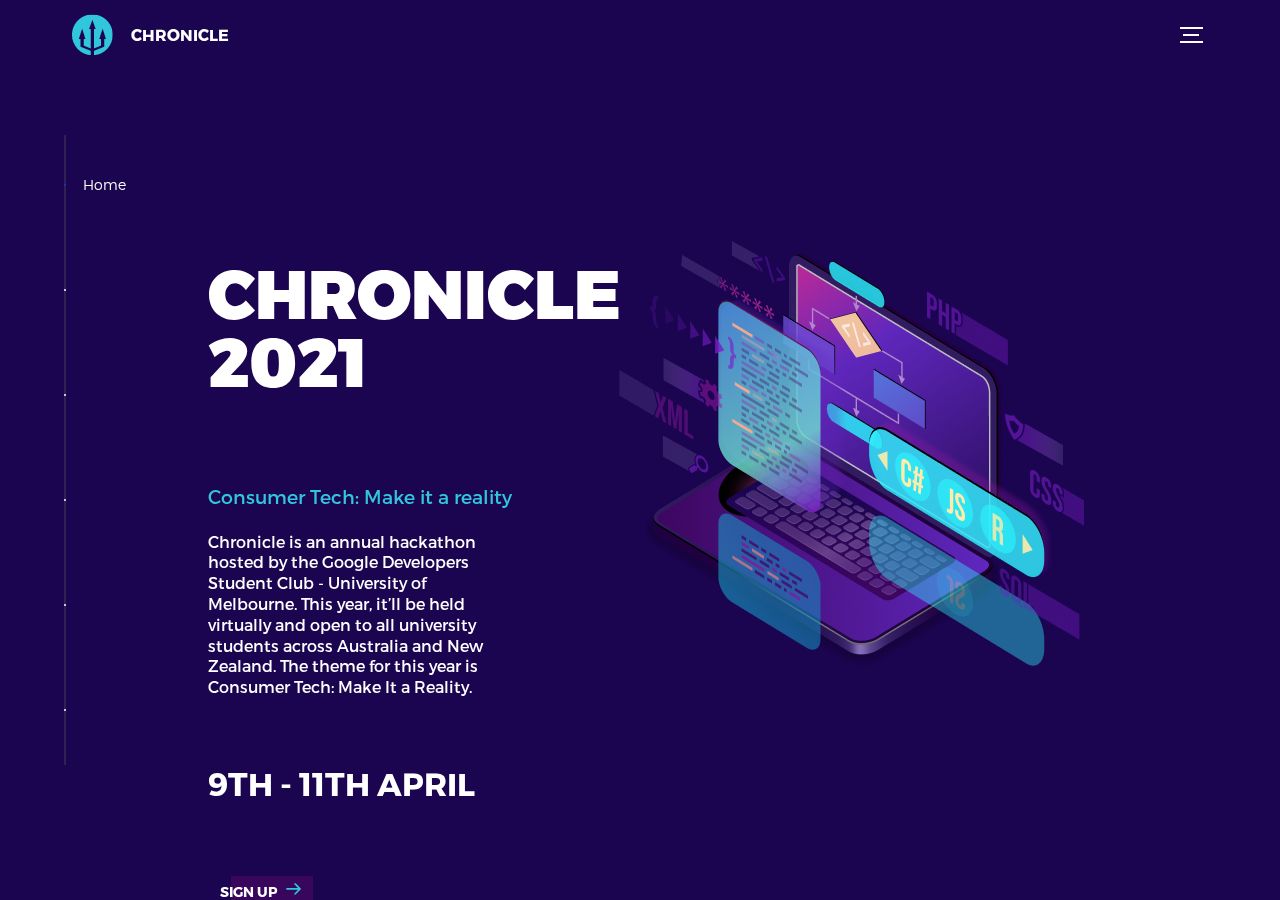
==== commit 50d10d45: "last-commt" ====
--- a/index.html
+++ b/index.html
@@ -6,7 +6,8 @@
   <meta charset="utf-8">
   <meta name="viewport" content="width=device-width, initial-scale=1">
   <meta http-equiv="X-UA-Compatible" content="IE=edge">
-  <meta name="description" content="HTML5 website template">
+  <meta name="description" content="Chronicle Hackathon 2021
+  ">
   <meta name="keywords" content="global, template, html, sass, jquery">
   <meta name="author" content="Pulkit Aggarwal">
   <link rel="stylesheet" href="assets/css/main.css">
@@ -64,7 +65,7 @@
                 <h3>Chronicle is an annual hackathon hosted by the Google Developers Student Club - University of Melbourne. This year, it’ll be held virtually and open to all university students across Australia and New Zealand. The theme for this year is Consumer Tech: Make It a Reality. </h3>
                 <div class="date-chronicle">
                 <br>
-                <h2>19TH - 21ST MARCH</h2>
+                <h2>9TH - 11TH APRIL</h2>
                 <br>
                 <br>
                 
@@ -158,7 +159,7 @@
           <li class="l-section section">
             <div class="hire">
               <h2>Prizes</h2>
-              <h4>To be announced soon.</h4>
+              <h4>To be announced very soon.</h4>
               <!-- checkout formspree.io for easy form setup -->
               <form class="work-request">
                 <div class="work-request--options">
